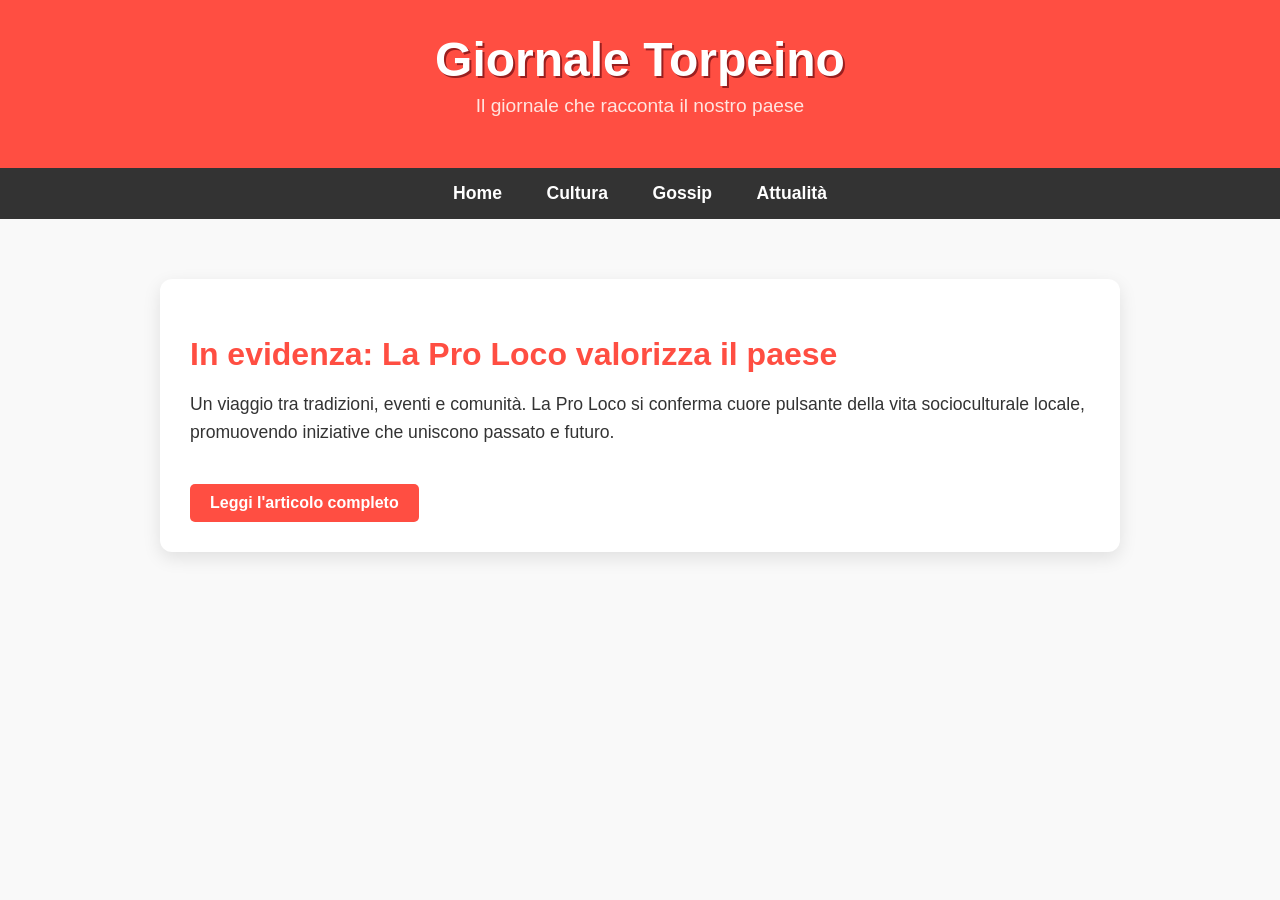
==== index.html @ 4ffb6375 "Update index.html" ====
<!DOCTYPE html>
<html lang="it">
<head>
    <meta charset="UTF-8">
    <title>Giornale Torpeino</title>
    <link rel="stylesheet" href="style.css">
</head>
<body>
    <header>
        <h1>Giornale Torpeino</h1>
        <p>Il giornale che racconta il nostro paese</p>
    </header>
    <nav>
        <a href="index.html">Home</a>
        <a href="#cultura">Cultura</a>
        <a href="#gossip">Gossip</a>
        <a href="#attualita">Attualità</a>
    </nav>
    <main>
        <section class="in-evidenza" id="cultura">
            <h2>In evidenza: La Pro Loco valorizza il paese</h2>
            <p>Un viaggio tra tradizioni, eventi e comunità. La Pro Loco si conferma cuore pulsante della vita socioculturale locale, 
            promuovendo iniziative che uniscono passato e futuro.</p>
            <a class="btn-leggi" href="articolo_proloco.html">Leggi l'articolo completo</a>
        </section>
        <section id="gossip">
            <!-- Placeholder per sezione Gossip -->
        </section>
        <section id="attualita">
            <!-- Placeholder per sezione Attualità -->
        </section>
    </main>
</body>
</html>
---- style.css ----
body {
    background-color: #f9f9f9;
    font-family: 'Helvetica Neue', sans-serif;
    color: #333;
    margin: 0;
    padding: 0;
}

header {
    background-color: #ff4e42;
    color: white;
    text-align: center;
    padding: 2rem 1rem;
    box-shadow: 0 4px 8px rgba(0,0,0,0.1);
}

header h1 {
    font-size: 3rem;
    margin: 0;
    text-shadow: 2px 2px #991f1f;
}

header p {
    font-size: 1.2rem;
    margin-top: 0.5rem;
    color: #ffe5e0;
}

nav {
    background-color: #333;
    padding: 15px 0;
    text-align: center;
}

nav a {
    color: white;
    text-decoration: none;
    margin: 0 20px;
    font-weight: bold;
    font-size: 1.1em;
}

nav a:hover {
    text-decoration: underline;
    color: #ff4e42;
}

main {
    padding: 20px;
}

.in-evidenza {
    background: white;
    padding: 30px;
    margin: 40px auto;
    max-width: 900px;
    border-radius: 12px;
    box-shadow: 0 6px 18px rgba(0, 0, 0, 0.1);
    transition: transform 0.3s ease, box-shadow 0.3s ease;
}

.in-evidenza:hover {
    transform: translateY(-5px);
    box-shadow: 0 12px 24px rgba(0, 0, 0, 0.15);
}

.in-evidenza h2 {
    color: #ff4e42;
    font-size: 2em;
    margin-bottom: 10px;
}

.in-evidenza p {
    font-size: 1.1em;
    line-height: 1.6;
}

.btn-leggi {
    display: inline-block;
    margin-top: 20px;
    padding: 10px 20px;
    background-color: #ff4e42;
    color: white;
    text-decoration: none;
    border-radius: 5px;
    font-weight: bold;
}

.btn-leggi:hover {
    background-color: #cc3a30;
}
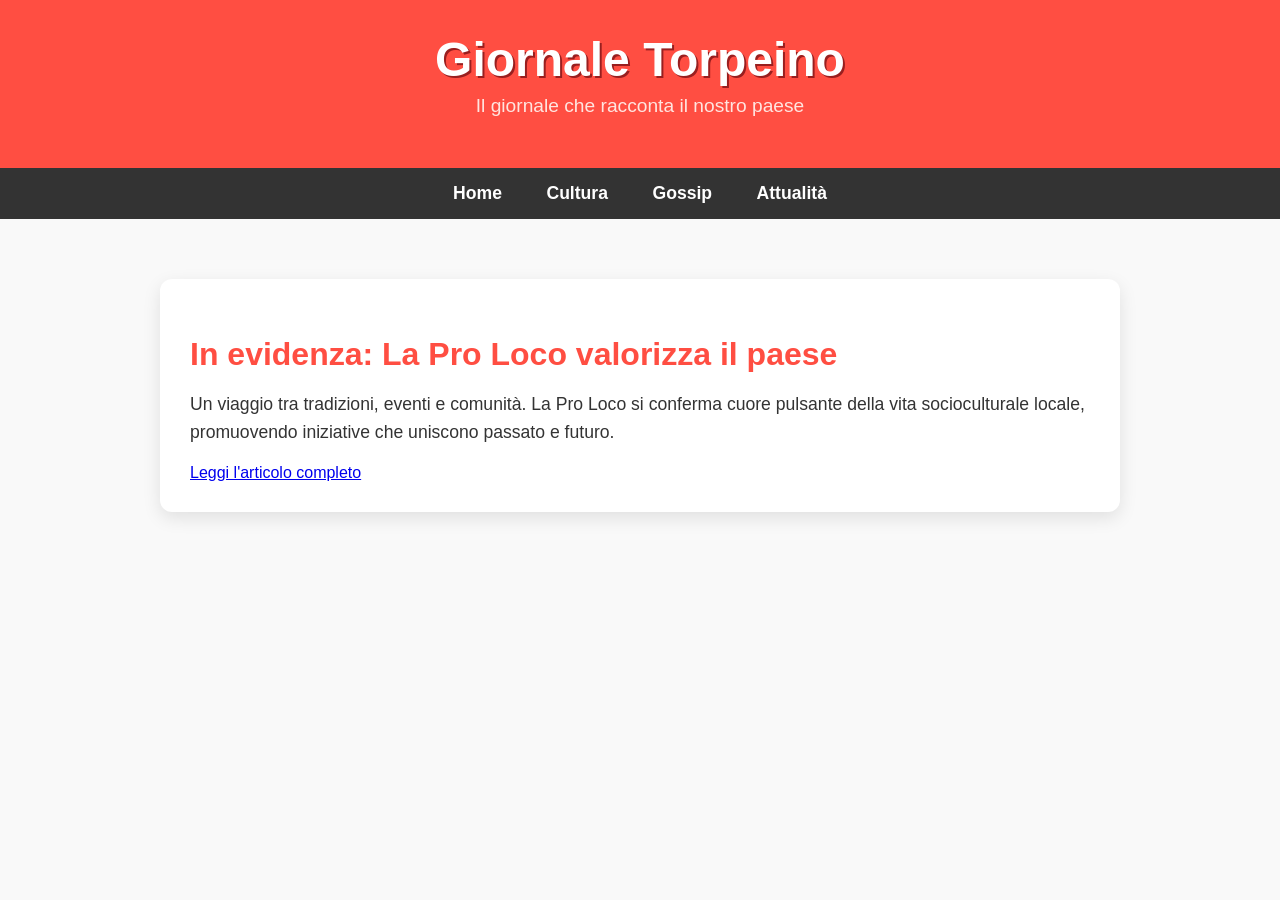
==== commit 8b1143a4: "Update index.html" ====
--- a/index.html
+++ b/index.html
@@ -22,7 +22,8 @@
             <h2>In evidenza: La Pro Loco valorizza il paese</h2>
             <p>Un viaggio tra tradizioni, eventi e comunità. La Pro Loco si conferma cuore pulsante della vita socioculturale locale, 
             promuovendo iniziative che uniscono passato e futuro.</p>
-            <a class="btn-leggi" href="articolo_proloco.html">Leggi l'articolo completo</a>
+            <a href="articolo_proloco.html" class="btn-evidenza">Leggi l'articolo completo</a>
+
         </section>
         <section id="gossip">
             <!-- Placeholder per sezione Gossip -->
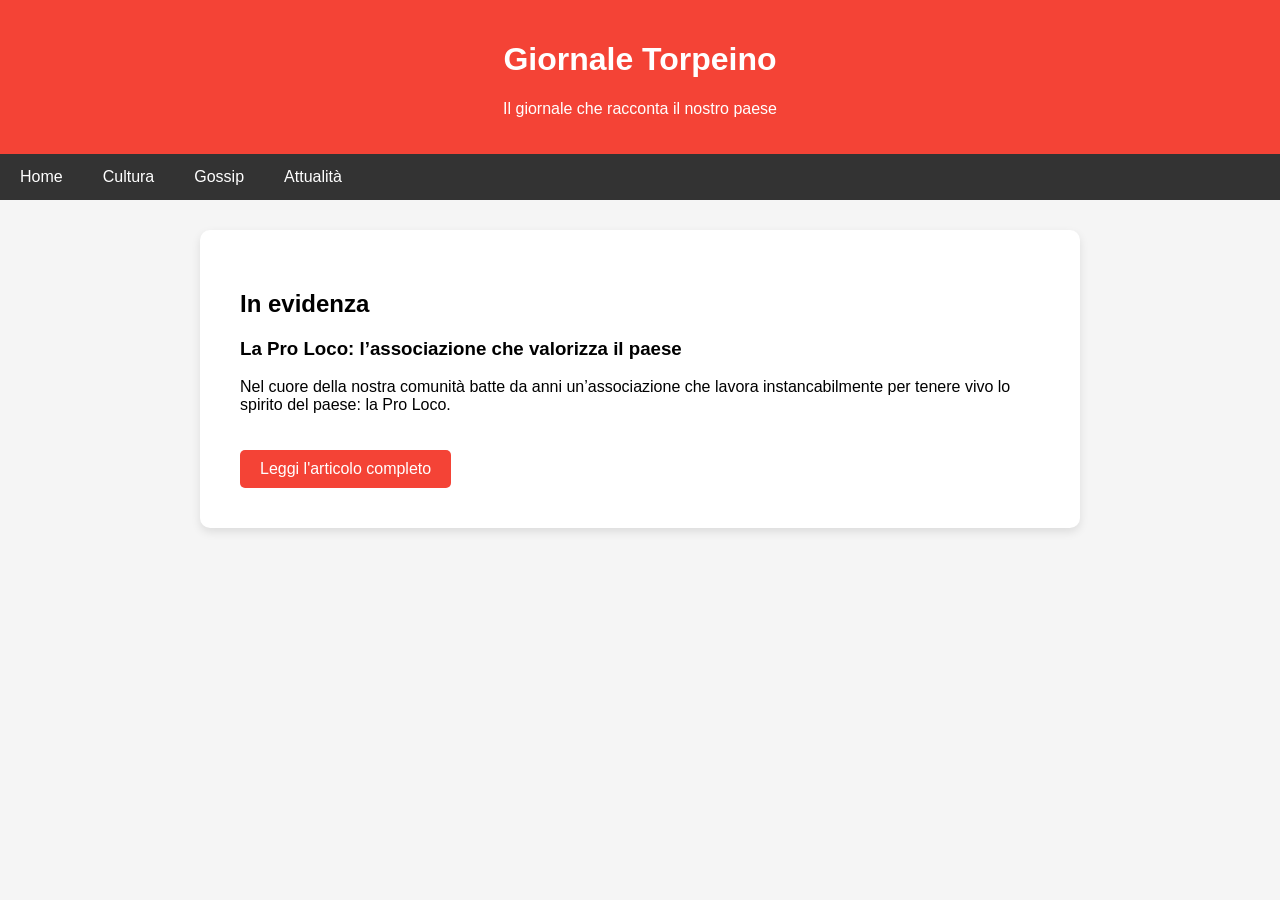
==== commit 4a4a3c1c: "Add files via upload" ====
--- a/index.html
+++ b/index.html
@@ -4,33 +4,77 @@
 <head>
     <meta charset="UTF-8">
     <title>Giornale Torpeino</title>
-    <link rel="stylesheet" href="style.css">
+    <style>
+        body {
+            font-family: 'Segoe UI', Tahoma, Geneva, Verdana, sans-serif;
+            background-color: #f5f5f5;
+            margin: 0;
+            padding: 0;
+        }
+        .header {
+            background-color: #f44336;
+            color: white;
+            padding: 20px;
+            text-align: center;
+        }
+        .menu {
+            background-color: #333;
+            overflow: hidden;
+        }
+        .menu a {
+            float: left;
+            display: block;
+            color: white;
+            text-align: center;
+            padding: 14px 20px;
+            text-decoration: none;
+        }
+        .menu a:hover {
+            background-color: #575757;
+        }
+        .main {
+            padding: 40px;
+            max-width: 800px;
+            margin: auto;
+            background-color: white;
+            margin-top: 30px;
+            border-radius: 10px;
+            box-shadow: 0 4px 10px rgba(0,0,0,0.1);
+        }
+        .btn-evidenza {
+            display: inline-block;
+            margin-top: 20px;
+            padding: 10px 20px;
+            background-color: #f44336;
+            color: white;
+            text-decoration: none;
+            border-radius: 5px;
+        }
+        .btn-evidenza:hover {
+            background-color: #d32f2f;
+        }
+    </style>
 </head>
 <body>
-    <header>
+
+    <div class="header">
         <h1>Giornale Torpeino</h1>
         <p>Il giornale che racconta il nostro paese</p>
-    </header>
-    <nav>
+    </div>
+
+    <div class="menu">
         <a href="index.html">Home</a>
-        <a href="#cultura">Cultura</a>
-        <a href="#gossip">Gossip</a>
-        <a href="#attualita">Attualità</a>
-    </nav>
-    <main>
-        <section class="in-evidenza" id="cultura">
-            <h2>In evidenza: La Pro Loco valorizza il paese</h2>
-            <p>Un viaggio tra tradizioni, eventi e comunità. La Pro Loco si conferma cuore pulsante della vita socioculturale locale, 
-            promuovendo iniziative che uniscono passato e futuro.</p>
-            <a href="articolo_proloco.html" class="btn-evidenza">Leggi l'articolo completo</a>
+        <a href="cultura.html">Cultura</a>
+        <a href="gossip.html">Gossip</a>
+        <a href="attualita.html">Attualità</a>
+    </div>
 
-        </section>
-        <section id="gossip">
-            <!-- Placeholder per sezione Gossip -->
-        </section>
-        <section id="attualita">
-            <!-- Placeholder per sezione Attualità -->
-        </section>
-    </main>
+    <div class="main">
+        <h2>In evidenza</h2>
+        <h3>La Pro Loco: l’associazione che valorizza il paese</h3>
+        <p>Nel cuore della nostra comunità batte da anni un’associazione che lavora instancabilmente per tenere vivo lo spirito del paese: la Pro Loco.</p>
+        <a href="cultura.html" class="btn-evidenza">Leggi l'articolo completo</a>
+    </div>
+
 </body>
 </html>
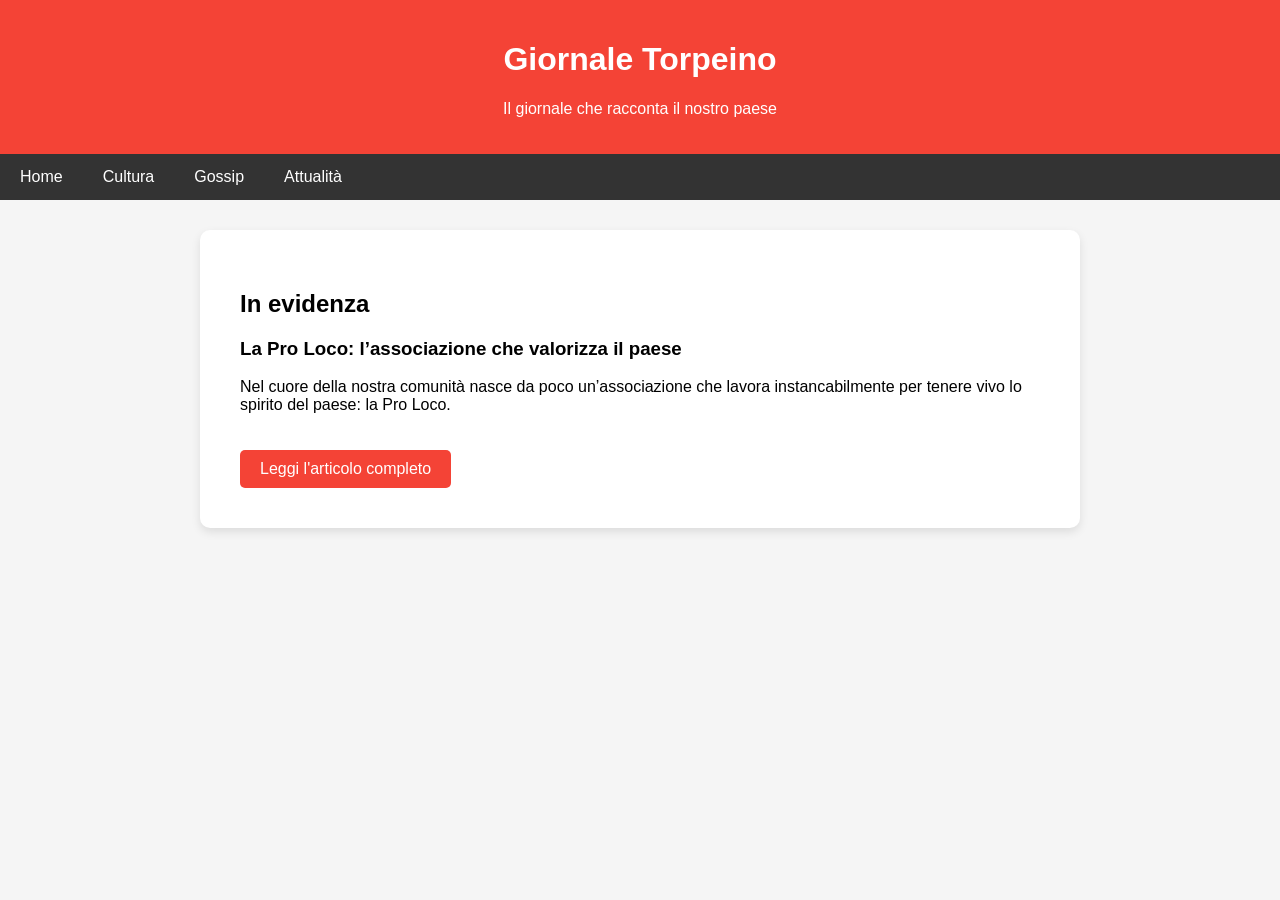
==== commit 6988db97: "Rename index (1).html to index.html" ====
--- a/index.html
+++ b/index.html
@@ -72,7 +72,7 @@
     <div class="main">
         <h2>In evidenza</h2>
         <h3>La Pro Loco: l’associazione che valorizza il paese</h3>
-        <p>Nel cuore della nostra comunità batte da anni un’associazione che lavora instancabilmente per tenere vivo lo spirito del paese: la Pro Loco.</p>
+        <p>Nel cuore della nostra comunità nasce da poco un’associazione che lavora instancabilmente per tenere vivo lo spirito del paese: la Pro Loco.</p>
         <a href="cultura.html" class="btn-evidenza">Leggi l'articolo completo</a>
     </div>
 
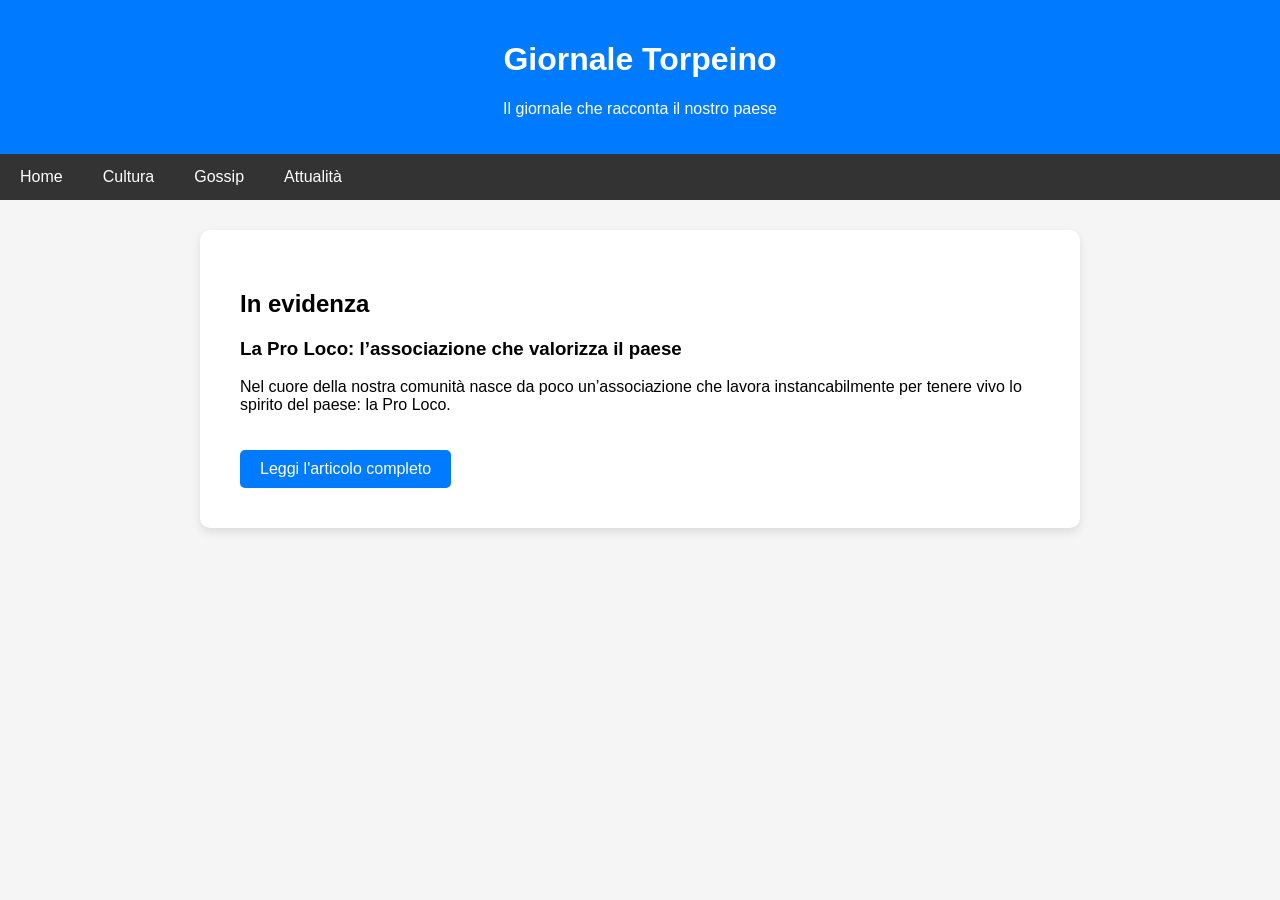
==== commit f62496ba: "Add files via upload" ====
--- a/index.html
+++ b/index.html
@@ -12,7 +12,7 @@
             padding: 0;
         }
         .header {
-            background-color: #f44336;
+            background-color: #007BFF;
             color: white;
             padding: 20px;
             text-align: center;
@@ -45,13 +45,13 @@
             display: inline-block;
             margin-top: 20px;
             padding: 10px 20px;
-            background-color: #f44336;
+            background-color: #007BFF;
             color: white;
             text-decoration: none;
             border-radius: 5px;
         }
         .btn-evidenza:hover {
-            background-color: #d32f2f;
+            background-color: #0056b3;
         }
     </style>
 </head>
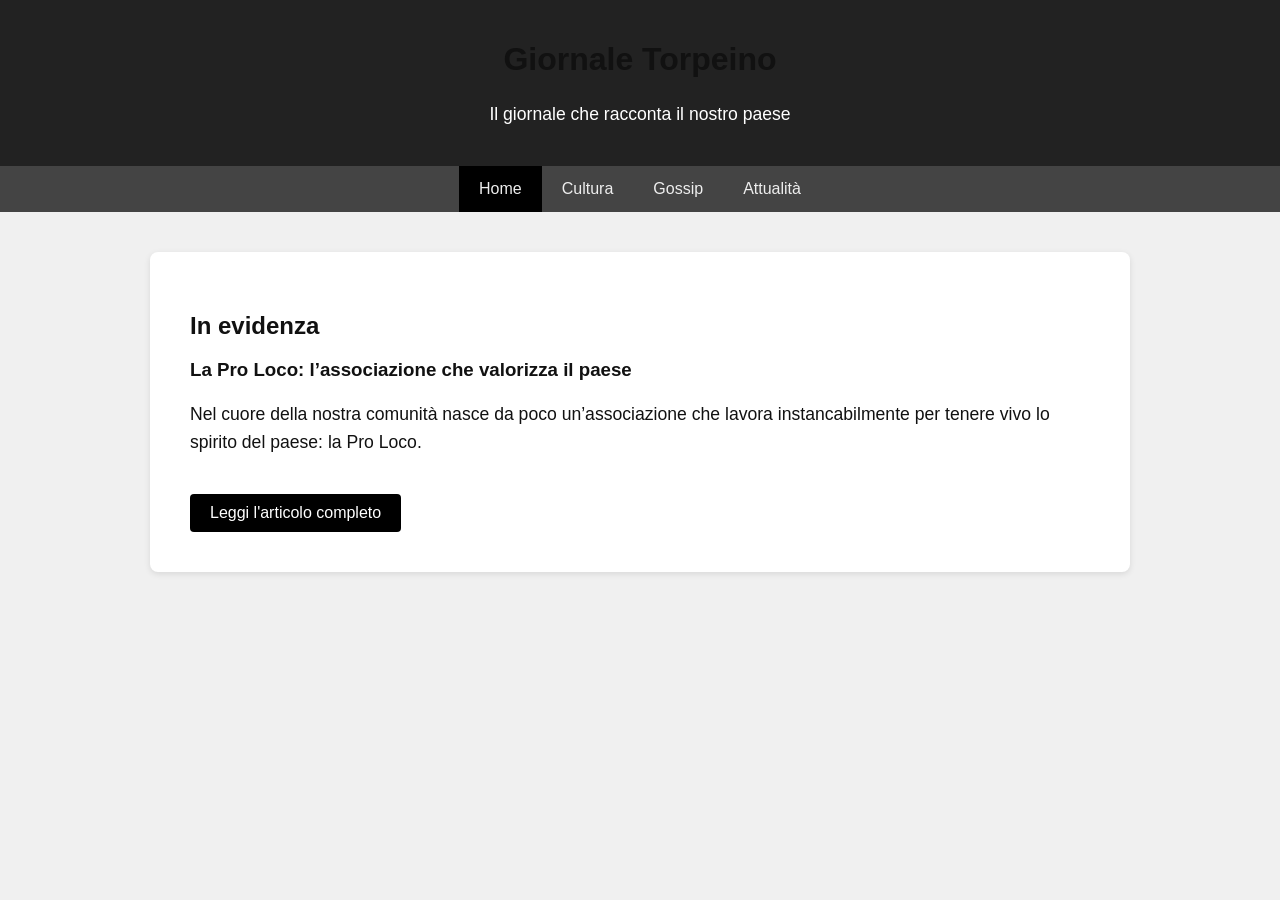
==== commit d31d3050: "Add files via upload" ====
--- a/index.html
+++ b/index.html
@@ -7,74 +7,101 @@
     <style>
         body {
             font-family: 'Segoe UI', Tahoma, Geneva, Verdana, sans-serif;
-            background-color: #f5f5f5;
+            background-color: #f0f0f0;
+            color: #111;
             margin: 0;
             padding: 0;
         }
         .header {
-            background-color: #007BFF;
+            background-color: #222;
             color: white;
             padding: 20px;
             text-align: center;
         }
         .menu {
-            background-color: #333;
+            background-color: #444;
             overflow: hidden;
+            display: flex;
+            justify-content: center;
         }
         .menu a {
-            float: left;
-            display: block;
-            color: white;
-            text-align: center;
+            color: #eee;
             padding: 14px 20px;
             text-decoration: none;
+            display: block;
         }
         .menu a:hover {
-            background-color: #575757;
+            background-color: #666;
         }
-        .main {
+        .menu a.active {
+            background-color: #000;
+        }
+        .container {
+            max-width: 900px;
+            margin: 40px auto;
+            background-color: #fff;
             padding: 40px;
-            max-width: 800px;
-            margin: auto;
-            background-color: white;
-            margin-top: 30px;
-            border-radius: 10px;
-            box-shadow: 0 4px 10px rgba(0,0,0,0.1);
+            border-radius: 8px;
+            box-shadow: 0 2px 6px rgba(0,0,0,0.1);
+        }
+        h1 {
+            color: #111;
+        }
+        em {
+            color: #555;
+        }
+        p {
+            font-size: 1.1em;
+            line-height: 1.6;
+        }
+        .highlight {
+            background-color: #f9f9f9;
+            border-left: 4px solid #999;
+            padding: 10px;
+            margin: 20px 0;
+        }
+        a.article-link {
+            display: block;
+            margin-top: 15px;
+            font-size: 1.1em;
+            color: #333;
+            text-decoration: none;
+        }
+        a.article-link:hover {
+            text-decoration: underline;
         }
         .btn-evidenza {
             display: inline-block;
             margin-top: 20px;
             padding: 10px 20px;
-            background-color: #007BFF;
+            background-color: #000;
             color: white;
             text-decoration: none;
-            border-radius: 5px;
+            border-radius: 4px;
         }
         .btn-evidenza:hover {
-            background-color: #0056b3;
+            background-color: #333;
         }
     </style>
 </head>
 <body>
-
     <div class="header">
         <h1>Giornale Torpeino</h1>
         <p>Il giornale che racconta il nostro paese</p>
     </div>
+    <div class="menu">
+        <a href="index.html" class="active">Home</a>
+        <a href="cultura.html" class="">Cultura</a>
+        <a href="gossip.html" class="">Gossip</a>
+        <a href="attualita.html" class="">Attualità</a>
+    </div>
+    <div class="container">
+        
+<h2>In evidenza</h2>
+<h3>La Pro Loco: l’associazione che valorizza il paese</h3>
+<p>Nel cuore della nostra comunità nasce da poco un’associazione che lavora instancabilmente per tenere vivo lo spirito del paese: la Pro Loco.</p>
+<a href="cultura.html" class="btn-evidenza">Leggi l'articolo completo</a>
 
-    <div class="menu">
-        <a href="index.html">Home</a>
-        <a href="cultura.html">Cultura</a>
-        <a href="gossip.html">Gossip</a>
-        <a href="attualita.html">Attualità</a>
     </div>
-
-    <div class="main">
-        <h2>In evidenza</h2>
-        <h3>La Pro Loco: l’associazione che valorizza il paese</h3>
-        <p>Nel cuore della nostra comunità nasce da poco un’associazione che lavora instancabilmente per tenere vivo lo spirito del paese: la Pro Loco.</p>
-        <a href="cultura.html" class="btn-evidenza">Leggi l'articolo completo</a>
-    </div>
-
 </body>
 </html>
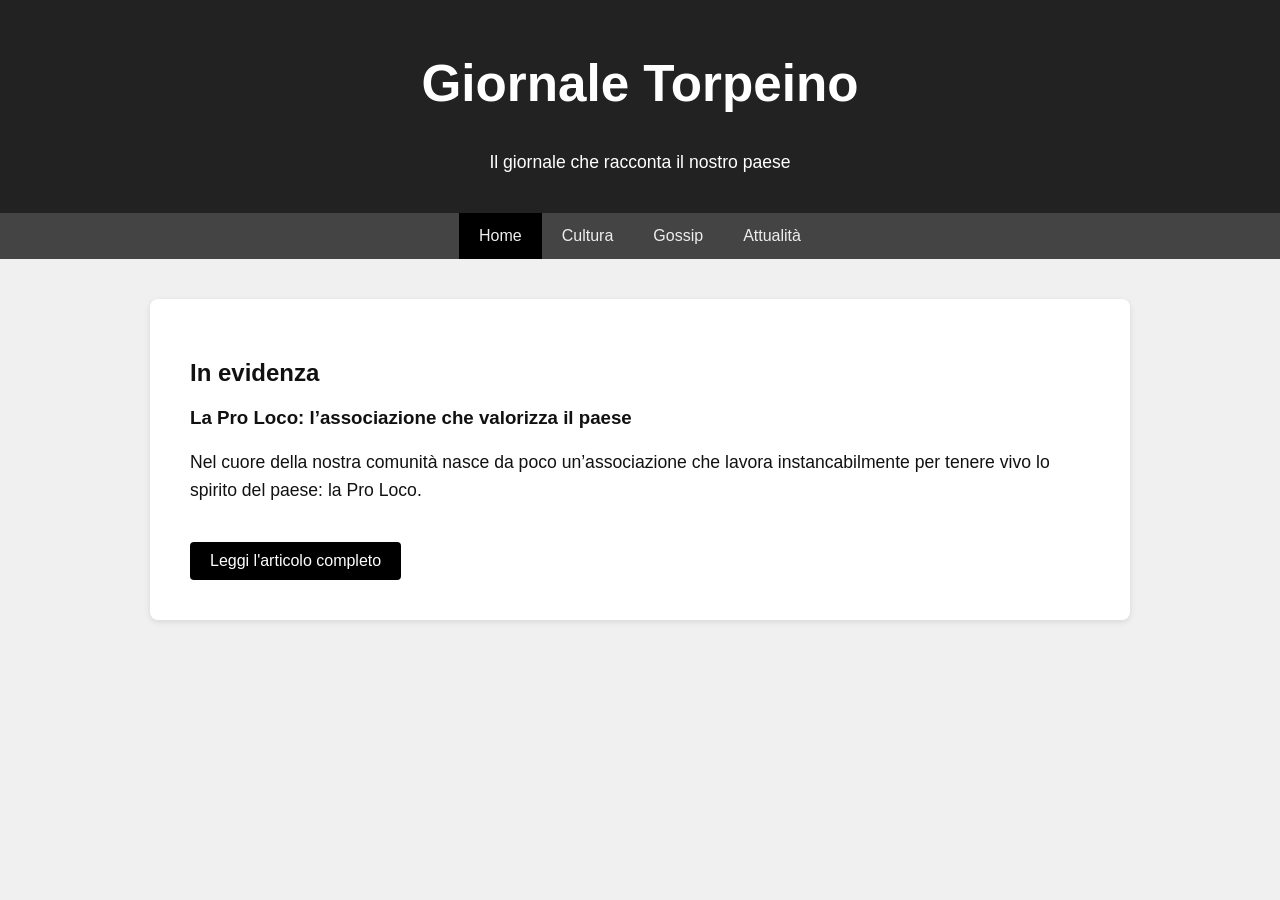
==== commit 8302ad76: "Add files via upload" ====
--- a/index.html
+++ b/index.html
@@ -86,7 +86,7 @@
 </head>
 <body>
     <div class="header">
-        <h1>Giornale Torpeino</h1>
+        <h1 style="font-size: 3.2em; color: white;">Giornale Torpeino</h1>
         <p>Il giornale che racconta il nostro paese</p>
     </div>
     <div class="menu">
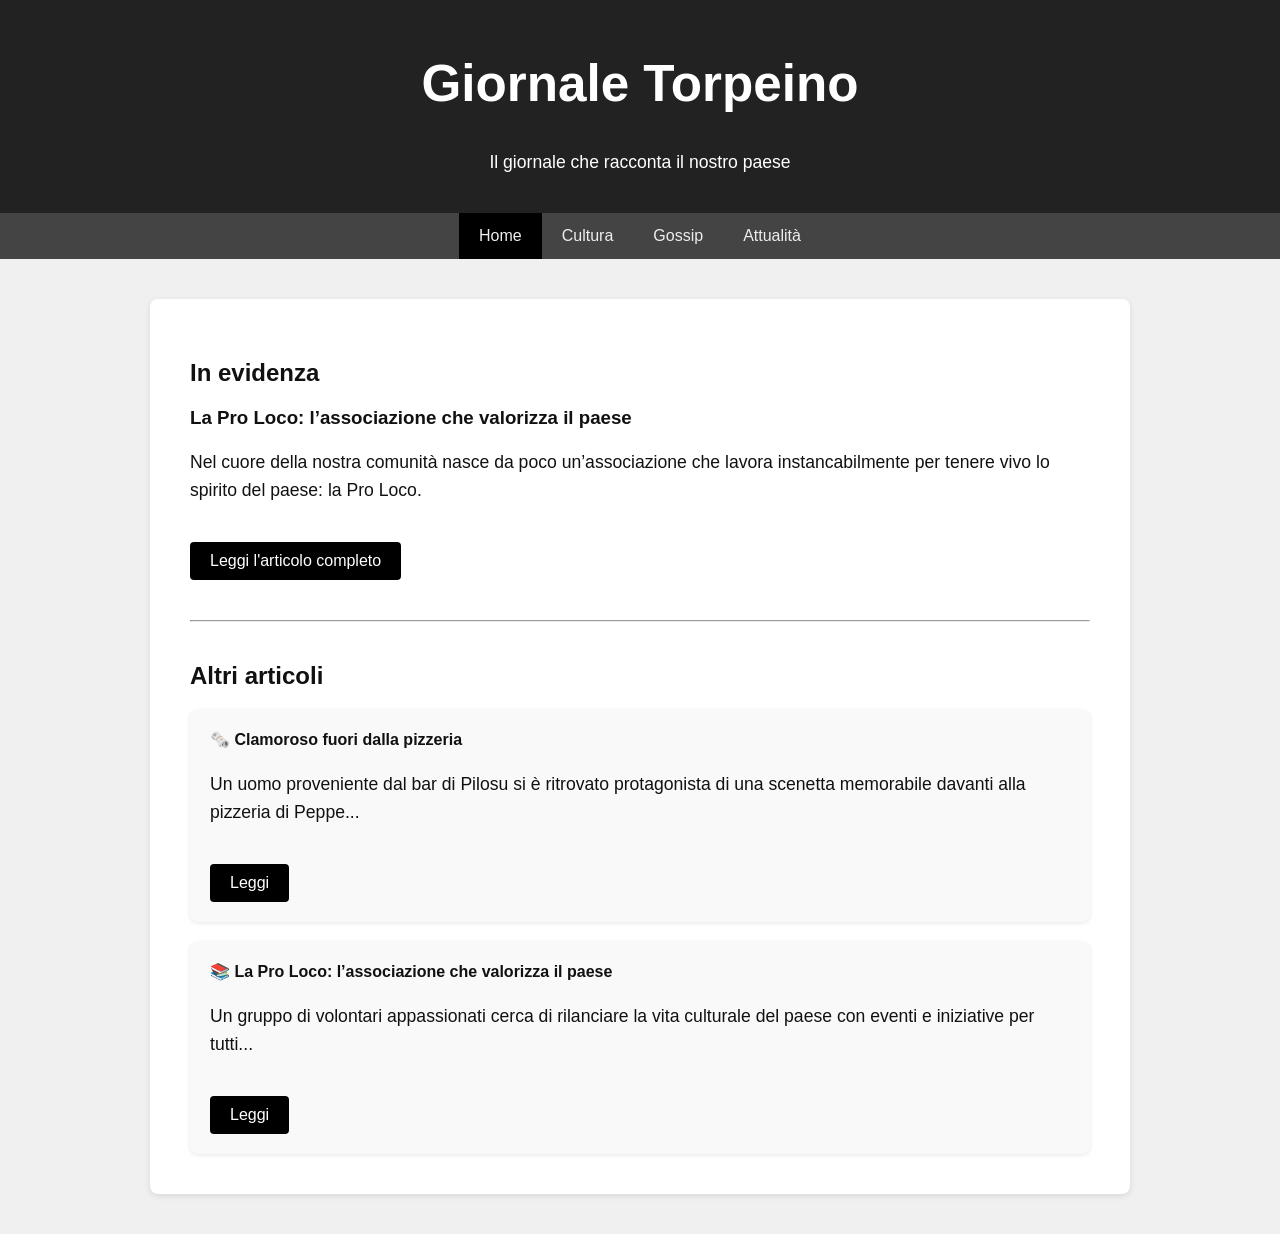
==== commit e6eda40b: "Add files via upload" ====
--- a/index.html
+++ b/index.html
@@ -102,6 +102,22 @@
 <p>Nel cuore della nostra comunità nasce da poco un’associazione che lavora instancabilmente per tenere vivo lo spirito del paese: la Pro Loco.</p>
 <a href="cultura.html" class="btn-evidenza">Leggi l'articolo completo</a>
 
+    
+
+<hr style="margin: 40px 0;">
+<h2>Altri articoli</h2>
+<div style="display: flex; gap: 20px; flex-wrap: wrap;">
+    <div style="flex: 1 1 45%; background-color: #f9f9f9; padding: 20px; border-radius: 8px; box-shadow: 0 1px 4px rgba(0,0,0,0.1);">
+        <h4 style="margin-top: 0;">🗞️ Clamoroso fuori dalla pizzeria</h4>
+        <p>Un uomo proveniente dal bar di Pilosu si è ritrovato protagonista di una scenetta memorabile davanti alla pizzeria di Peppe...</p>
+        <a href="ubriaco.html" class="btn-evidenza">Leggi</a>
     </div>
-</body>
-</html>
+    <div style="flex: 1 1 45%; background-color: #f9f9f9; padding: 20px; border-radius: 8px; box-shadow: 0 1px 4px rgba(0,0,0,0.1);">
+        <h4 style="margin-top: 0;">📚 La Pro Loco: l’associazione che valorizza il paese</h4>
+        <p>Un gruppo di volontari appassionati cerca di rilanciare la vita culturale del paese con eventi e iniziative per tutti...</p>
+        <a href="cultura.html" class="btn-evidenza">Leggi</a>
+    </div>
+</div>
+
+</div>
+</body>
